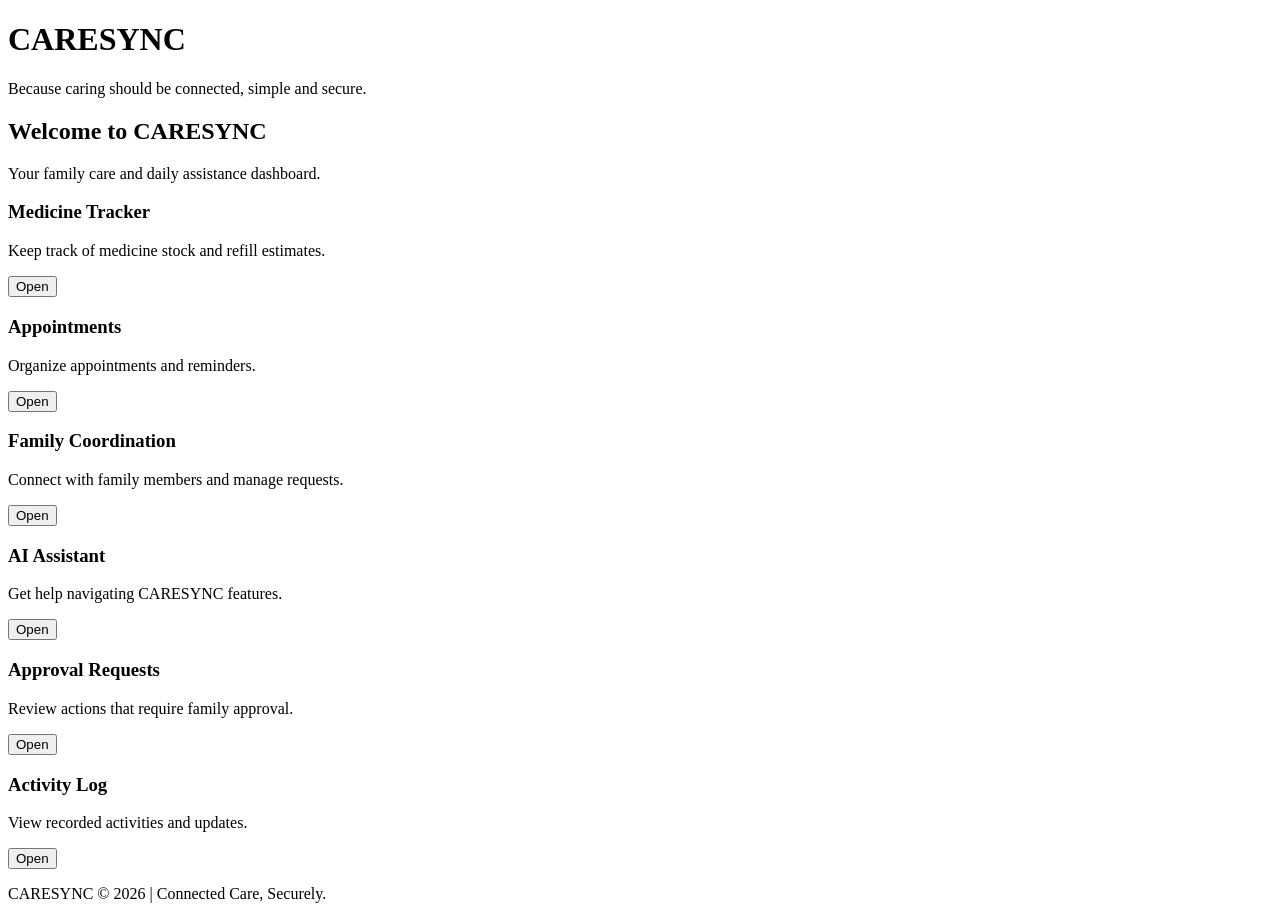
==== frontend/index.html @ 5e9c9f64 "Create CARESYNC dashboard HTML" ====
<!DOCTYPE html>
<html lang="en">
<head>
    <meta charset="UTF-8">
    <meta name="viewport" content="width=device-width, initial-scale=1.0">
    <title>CARESYNC | Connected Care</title>
    <link rel="stylesheet" href="style.css">
</head>
<body>

    <header class="topbar">
        <h1>CARESYNC</h1>
        <p>Because caring should be connected, simple and secure.</p>
    </header>

    <main class="dashboard">
        <section class="welcome">
            <h2>Welcome to CARESYNC</h2>
            <p>Your family care and daily assistance dashboard.</p>
        </section>

        <section class="feature-grid">
            <article class="feature-card">
                <h3>Medicine Tracker</h3>
                <p>Keep track of medicine stock and refill estimates.</p>
                <button onclick="showMessage('Medicine Tracker')">Open</button>
            </article>

            <article class="feature-card">
                <h3>Appointments</h3>
                <p>Organize appointments and reminders.</p>
                <button onclick="showMessage('Appointments')">Open</button>
            </article>

            <article class="feature-card">
                <h3>Family Coordination</h3>
                <p>Connect with family members and manage requests.</p>
                <button onclick="showMessage('Family Coordination')">Open</button>
            </article>

            <article class="feature-card">
                <h3>AI Assistant</h3>
                <p>Get help navigating CARESYNC features.</p>
                <button onclick="showMessage('AI Assistant')">Open</button>
            </article>

            <article class="feature-card">
                <h3>Approval Requests</h3>
                <p>Review actions that require family approval.</p>
                <button onclick="showMessage('Approval Requests')">Open</button>
            </article>

            <article class="feature-card">
                <h3>Activity Log</h3>
                <p>View recorded activities and updates.</p>
                <button onclick="showMessage('Activity Log')">Open</button>
            </article>
        </section>

        <p id="message" role="status"></p>
    </main>

    <footer>
        <p>CARESYNC © 2026 | Connected Care, Securely.</p>
    </footer>

    <script src="app.js"></script>
</body>
</html>
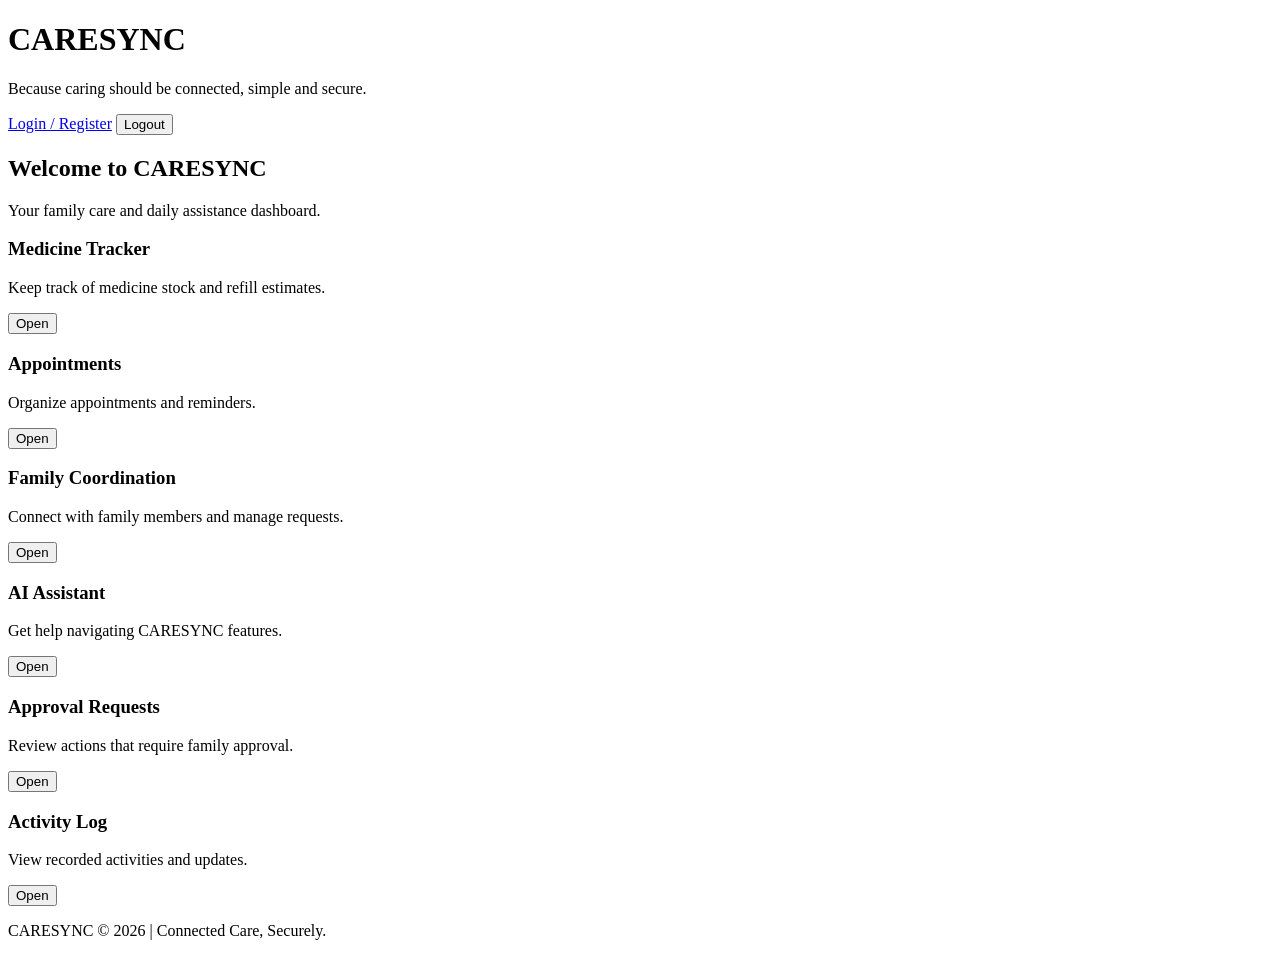
==== commit 8aa478f6: "Update CARESYNC dashboard with authentication navigation" ====
--- a/frontend/index.html
+++ b/frontend/index.html
@@ -7,64 +7,91 @@
     <title>CARESYNC | Connected Care</title>
     <link rel="stylesheet" href="style.css">
 </head>
+
 <body>
 
     <header class="topbar">
         <h1>CARESYNC</h1>
         <p>Because caring should be connected, simple and secure.</p>
+
+        <nav>
+            <a href="login.html">Login / Register</a>
+
+            <button onclick="logoutUser(); window.location.href='login.html';">
+                Logout
+            </button>
+        </nav>
     </header>
 
     <main class="dashboard">
+
         <section class="welcome">
             <h2>Welcome to CARESYNC</h2>
             <p>Your family care and daily assistance dashboard.</p>
         </section>
 
         <section class="feature-grid">
+
             <article class="feature-card">
                 <h3>Medicine Tracker</h3>
                 <p>Keep track of medicine stock and refill estimates.</p>
-                <button onclick="showMessage('Medicine Tracker')">Open</button>
+                <button onclick="showMessage('Medicine Tracker')">
+                    Open
+                </button>
             </article>
 
             <article class="feature-card">
                 <h3>Appointments</h3>
                 <p>Organize appointments and reminders.</p>
-                <button onclick="showMessage('Appointments')">Open</button>
+                <button onclick="showMessage('Appointments')">
+                    Open
+                </button>
             </article>
 
             <article class="feature-card">
                 <h3>Family Coordination</h3>
                 <p>Connect with family members and manage requests.</p>
-                <button onclick="showMessage('Family Coordination')">Open</button>
+                <button onclick="showMessage('Family Coordination')">
+                    Open
+                </button>
             </article>
 
             <article class="feature-card">
                 <h3>AI Assistant</h3>
                 <p>Get help navigating CARESYNC features.</p>
-                <button onclick="showMessage('AI Assistant')">Open</button>
+                <button onclick="showMessage('AI Assistant')">
+                    Open
+                </button>
             </article>
 
             <article class="feature-card">
                 <h3>Approval Requests</h3>
                 <p>Review actions that require family approval.</p>
-                <button onclick="showMessage('Approval Requests')">Open</button>
+                <button onclick="showMessage('Approval Requests')">
+                    Open
+                </button>
             </article>
 
             <article class="feature-card">
                 <h3>Activity Log</h3>
                 <p>View recorded activities and updates.</p>
-                <button onclick="showMessage('Activity Log')">Open</button>
+                <button onclick="showMessage('Activity Log')">
+                    Open
+                </button>
             </article>
+
         </section>
 
         <p id="message" role="status"></p>
+
     </main>
 
     <footer>
         <p>CARESYNC © 2026 | Connected Care, Securely.</p>
     </footer>
 
+    <script src="api.js"></script>
     <script src="app.js"></script>
+
 </body>
 </html>
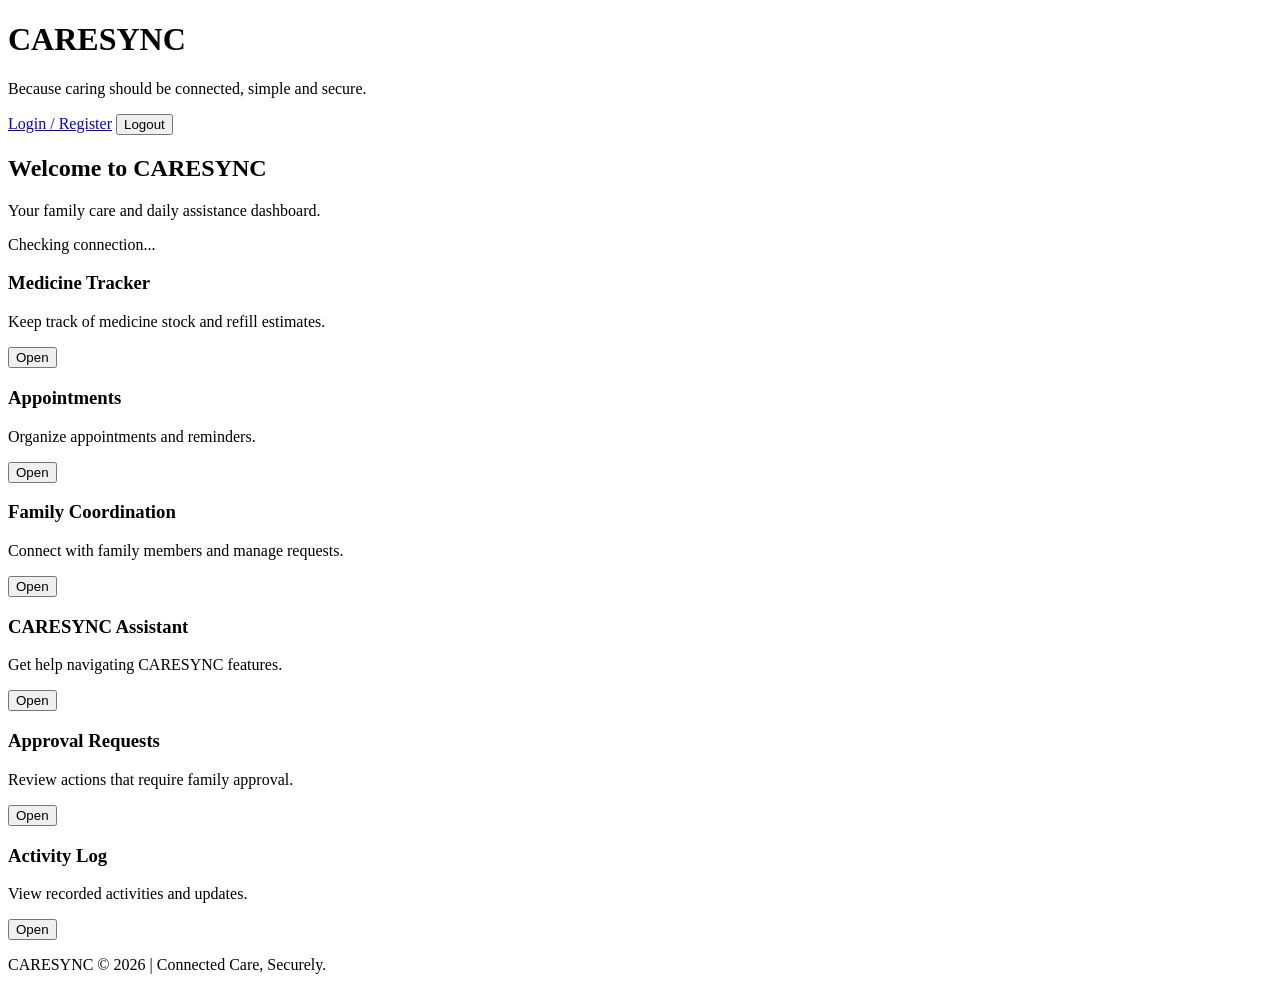
==== commit 7b1815e5: "Connect dashboard to CARESYNC feature pages" ====
--- a/frontend/index.html
+++ b/frontend/index.html
@@ -16,7 +16,6 @@
 
         <nav>
             <a href="login.html">Login / Register</a>
-
             <button onclick="logoutUser(); window.location.href='login.html';">
                 Logout
             </button>
@@ -28,6 +27,9 @@
         <section class="welcome">
             <h2>Welcome to CARESYNC</h2>
             <p>Your family care and daily assistance dashboard.</p>
+            <p id="backend-status" role="status">
+                Checking connection...
+            </p>
         </section>
 
         <section class="feature-grid">
@@ -35,54 +37,52 @@
             <article class="feature-card">
                 <h3>Medicine Tracker</h3>
                 <p>Keep track of medicine stock and refill estimates.</p>
-                <button onclick="showMessage('Medicine Tracker')">
-                    Open
-                </button>
+                <a href="medicines.html">
+                    <button type="button">Open</button>
+                </a>
             </article>
 
             <article class="feature-card">
                 <h3>Appointments</h3>
                 <p>Organize appointments and reminders.</p>
-                <button onclick="showMessage('Appointments')">
-                    Open
-                </button>
+                <a href="appointments.html">
+                    <button type="button">Open</button>
+                </a>
             </article>
 
             <article class="feature-card">
                 <h3>Family Coordination</h3>
                 <p>Connect with family members and manage requests.</p>
-                <button onclick="showMessage('Family Coordination')">
-                    Open
-                </button>
+                <a href="family.html">
+                    <button type="button">Open</button>
+                </a>
             </article>
 
             <article class="feature-card">
-                <h3>AI Assistant</h3>
+                <h3>CARESYNC Assistant</h3>
                 <p>Get help navigating CARESYNC features.</p>
-                <button onclick="showMessage('AI Assistant')">
-                    Open
-                </button>
+                <a href="assistant.html">
+                    <button type="button">Open</button>
+                </a>
             </article>
 
             <article class="feature-card">
                 <h3>Approval Requests</h3>
                 <p>Review actions that require family approval.</p>
-                <button onclick="showMessage('Approval Requests')">
-                    Open
-                </button>
+                <a href="approvals.html">
+                    <button type="button">Open</button>
+                </a>
             </article>
 
             <article class="feature-card">
                 <h3>Activity Log</h3>
                 <p>View recorded activities and updates.</p>
-                <button onclick="showMessage('Activity Log')">
-                    Open
-                </button>
+                <a href="activity.html">
+                    <button type="button">Open</button>
+                </a>
             </article>
 
         </section>
-
-        <p id="message" role="status"></p>
 
     </main>
 
